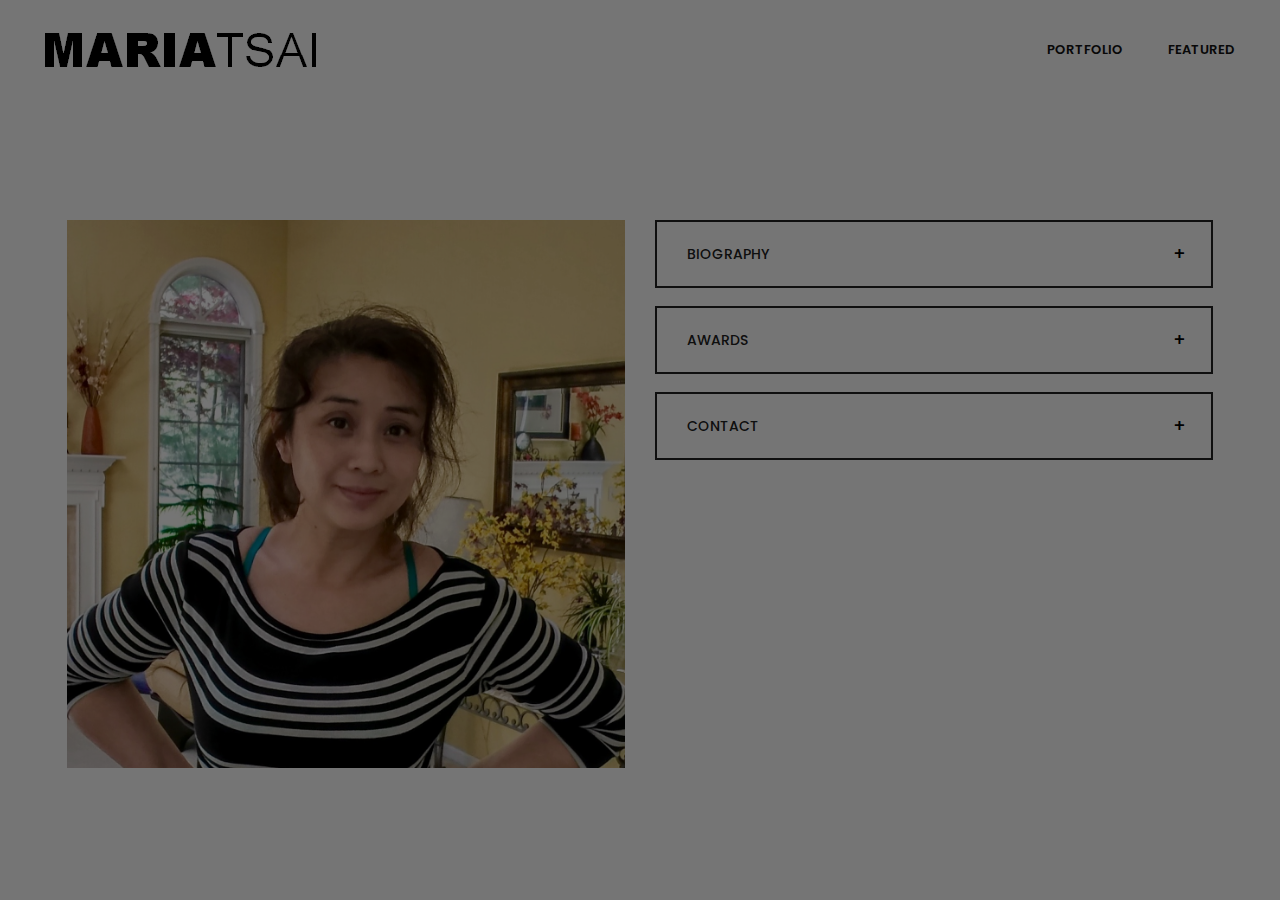
==== about.html @ 44aab26a "new rev" ====
<!DOCTYPE html>
<html>

<head>
<head>
	<title>Maria Tsai</title>
	<meta charset="UTF-8">
	<meta name="description" content="Maria Tsai's Painting Portfolio">
	<meta name="keywords" content="Maria, Tsai, Painting, Portfolio, html">
	<meta name="viewport" content="width=device-width, initial-scale=1.0">
	<meta content="text/html; charset=iso-8859-2" http-equiv="Content-Type">

	<!-- Favicon -->
	<link href="img/favicon.ico" rel="shortcut icon"/>

	<!-- Google font -->
	<link href="https://fonts.googleapis.com/css?family=Poppins:300,300i,400,400i,500,500i,600,600i,700,700i&display=swap" rel="stylesheet">

	<!-- Stylesheets -->
	<link rel="stylesheet" href="css/bootstrap.min.css"/>
	<link rel="stylesheet" href="css/font-awesome.min.css"/>
	<link rel="stylesheet" href="css/magnific-popup.css"/>
	<link rel="stylesheet" href="css/slicknav.min.css"/>
	<link rel="stylesheet" href="css/owl.carousel.min.css"/>
	<link rel="stylesheet" href="css/justifiedGallery.min.css"/>
    <link rel="stylesheet" href="https://www.w3schools.com/w3css/4/w3.css">

	<!-- Main Stylesheets -->
	<link rel="stylesheet" href="css/style.css"/>

	<style>
	.featured {display:none;}
	</style>
</head>

<body>
    <div id="preloder">
		<div class="loader"></div>
	</div>

	<!-- Header section  -->
	<header class="header-section">
		<a href="index.html" class="site-logo"><img src="img/logo.png" alt="logo"></a>
		<a href="fullscreen.html" class="link-page">Featured</a>
		<a href="portfolio.html" class="link-page">Portfolio</a>
	</header>

	<div class="clearfix"></div>
	<!-- Header section end  -->

	<!-- Contact section  -->
	<section class="elements-section">
		<div class="container">
			<!-- element -->
			<div class="element">

<p></p>
				<div class="row">

					<div class="col-xl-6">
						<img src="img/about2.jpg" alt="Maria Tsai">

<p></p>

<div id="collapse1a" class="collapse" aria-labelledby="headingOne">
<img src="img/about.jpg" alt="Maria Tsai">
<p></p>
								</div>
					</div>

					<div class="col-xl-6">
						<!-- Accordions -->
						<div id="accordion" class="accordion-area">
							<div class="panel">
								<div class="panel-header" id="headingOne">
									<button class="panel-link" data-toggle="collapse" data-target="#collapse1,#collapse1a" aria-expanded="false" aria-controls="collapse1 collapse1a">Biography</button>
								</div>
								<div id="collapse1" class="collapse" aria-labelledby="headingOne">
									<div class="panel-body">

<p>Maria Tsai is an oil painter from Clifton Park and a member of professional art organizations. Maria's paintings are well received in various galleries in the Capital Region. She is often praised for her grasp of picture composition and her particular delivering of lighting to the subjects.                                                                                                                                                                                                                                                                                                                                                                                                                                                                                            </p><p>Maria grew up in Shanghai in a family with artistic tradition, both her grandfather and father were an accomplished photographer. However, growing up in the repressive era of the “Cultural revolution” in China, artistic inclinations were frowned upon as being narcissistic. Fortunately for Maria, she emigrated to Canada at the tender age of 23 when her husband came over for his PhD. in chemistry. But family life ensured that she remained blissfully oblivious of her own artistic talents.                                                                                                                                                                                                                                                                                 </p><p>Her love affair with painting started about four years ago during a sip-and-paint session. A simple ladies’ night out turned into an explosive discovery as she realized how much she loved painting. The rest of the evening, she experienced flow for the first time in her life as she remained blissfully oblivious to her friends and her surroundings. Maria had heard anecdotes about chess masters, mathematicians, surgeons being so involved in flow that the roof could have fallen around them and they would have stayed oblivious and she had always scoffed at that thought but no more, that night, she knew she had discovered the secret to her flow and she realized that the building could have come crashing down around her and she would have been just as oblivious.</p><p>Since then, she has been attending workshops with artist Robin Rosenthal, Corey Pitkin, Takeyce Walter, Vincent Crotty, and Joan Lord to sharpen her skills.                                                                                                                                                                                                                                                                                                                                                                                                                                                                                                                                                                                                                                   </p><p>Maria experiences an intense joy that when she discovers the effect of light in new and unexpected variations on water as well as on other still life objects and fortunately for us, she does an excellent job of sharing it with all of us.                                                                                                                                                                                                                                                                                                                                                                                                                                                                                                                                                  </p><p>                                                                                                                                                                                                                                                                                                                                                                                                                                                                                                                                                                                                                                                                                                                                                                                               </p>
									</div>
								</div>
							</div>
							<div class="panel">
								<div class="panel-header" id="headingTwo">
									<button class="panel-link" data-toggle="collapse" data-target="#collapse2" aria-expanded="false" aria-controls="collapse2">Awards</button>
								</div>
								<div id="collapse2" class="collapse" aria-labelledby="headingTwo">
									<div class="panel-body">
<p></p>
										<ul style="padding-left:20px;color:#888888">
				<li>Autumn Jewels Art Show 2017: First Place</li>
				<li>Hagaman Art Show 2017: Third Place</li>
				<li>Autumn Jewels Art Show 2016: Honorable Mention</li>
				<li>Hagaman Art Show 2016: Third Place</li>
				<br>
			</ul>
									</div>
								</div>
							</div>
							<div class="panel">
								<div class="panel-header" id="headingThree">
									<button class="panel-link" data-toggle="collapse" data-target="#collapse3" aria-expanded="false" aria-controls="collapse3">Contact</button>
								</div>
								<div id="collapse3" class="collapse" aria-labelledby="headingThree">
									<div class="panel-body">
										<p>Thanks for visiting my website. Please feel free to contact me at <a href="mailto:art@mariatsai.com">art@mariatsai.com</p>
									</div>
								</div>
							</div>
						</div>
					</div>
				</div>
			</div>

	<!--====== Javascripts & Jquery ======-->
	<script src="js/jquery-3.2.1.min.js"></script>
	<script src="js/bootstrap.min.js"></script>
	<script src="js/jquery.slicknav.min.js"></script>
	<script src="js/owl.carousel.min.js"></script>
	<script src="js/jquery.magnific-popup.min.js"></script>
	<script src="js/circle-progress.min.js"></script>
	<script src="js/mixitup.min.js"></script>
	<script src="js/instafeed.min.js"></script>
	<script src="js/masonry.pkgd.min.js"></script>
	<script src="js/main.js"></script>
</body>
</html>
---- css/justifiedGallery.min.css ----
/*!
 * justifiedGallery - v3.7.0
 * http://miromannino.github.io/Justified-Gallery/
 * Copyright (c) 2018 Miro Mannino
 * Licensed under the MIT license.
 */
.justified-gallery {
  width: 100%;
  position: relative;
  overflow: hidden;
}
.justified-gallery > a,
.justified-gallery > div,
.justified-gallery > figure {
  position: absolute;
  display: inline-block;
  overflow: hidden;
  /* background: #888888; To have gray placeholders while the gallery is loading with waitThumbnailsLoad = false */
  filter: "alpha(opacity=10)";
  opacity: 0.1;
  margin: 0;
  padding: 0;
}
.justified-gallery > a > img,
.justified-gallery > div > img,
.justified-gallery > figure > img,
.justified-gallery > a > a > img,
.justified-gallery > div > a > img,
.justified-gallery > figure > a > img {
  position: absolute;
  top: 50%;
  left: 50%;
  margin: 0;
  padding: 0;
  border: none;
  filter: "alpha(opacity=0)";
  opacity: 0;
}
.justified-gallery > a > .caption,
.justified-gallery > div > .caption,
.justified-gallery > figure > .caption {
  display: none;
  position: absolute;
  bottom: 0;
  padding: 5px;
  background-color: #000000;
  left: 0;
  right: 0;
  margin: 0;
  color: white;
  font-size: 12px;
  font-weight: 300;
  font-family: sans-serif;
}
.justified-gallery > a > .caption.caption-visible,
.justified-gallery > div > .caption.caption-visible,
.justified-gallery > figure > .caption.caption-visible {
  display: initial;
  filter: "alpha(opacity=70)";
  opacity: 0.7;
  -webkit-transition: opacity 500ms ease-in;
  -moz-transition: opacity 500ms ease-in;
  -o-transition: opacity 500ms ease-in;
  transition: opacity 500ms ease-in;
}
.justified-gallery > .entry-visible {
  filter: "alpha(opacity=100)";
  opacity: 1;
  background: none;
}
.justified-gallery > .entry-visible > img,
.justified-gallery > .entry-visible > a > img {
  filter: "alpha(opacity=100)";
  opacity: 1;
  -webkit-transition: opacity 500ms ease-in;
  -moz-transition: opacity 500ms ease-in;
  -o-transition: opacity 500ms ease-in;
  transition: opacity 500ms ease-in;
}
.justified-gallery > .jg-filtered {
  display: none;
}
.justified-gallery > .spinner {
  position: absolute;
  bottom: 0;
  margin-left: -24px;
  padding: 10px 0 10px 0;
  left: 50%;
  filter: "alpha(opacity=100)";
  opacity: 1;
  overflow: initial;
}
.justified-gallery > .spinner > span {
  display: inline-block;
  filter: "alpha(opacity=0)";
  opacity: 0;
  width: 8px;
  height: 8px;
  margin: 0 4px 0 4px;
  background-color: #000;
  border-radius: 6px;
}
---- css/style.css ----
/*----------------------------------------*/
/* Template default CSS
/*----------------------------------------*/

html,
body {
	height: 100%;
	font-family: "Poppins", sans-serif;
	-webkit-font-smoothing: antialiased;
	font-smoothing: antialiased;
}

body {
	overflow-y:scroll;
}

h1,
h2,
h3,
h4,
h5,
h6 {
	margin: 0;
	color: #212121;
	font-weight: 500;
}

h1 {
	font-size: 70px;
}

h2 {
	font-size: 36px;
}

h3 {
	font-size: 30px;
}

h4 {
	font-size: 24px;
}

h5 {
	font-size: 18px;
}

h6 {
	font-size: 16px;
}

p {
	font-size: 16px;
	color: #7d7d7d;
	line-height: 1.8;
}

img {
	max-width: 100%;
}

input:focus,
select:focus,
button:focus,
textarea:focus {
	outline: none;
}

a:hover,
a:focus {
	text-decoration: none;
	outline: none;
}

ul,
ol {
	padding: 0;
	margin: 0;
}

/*---------------------
  Helper CSS
-----------------------*/

.section-title {
	text-align: center;
}

.section-title h2 {
	font-size: 36px;
}

.set-bg {
	background-repeat: no-repeat;
	background-size: cover;
	background-position: top center;
}

.spad {
	padding-top: 105px;
	padding-bottom: 105px;
}

.text-white h1,
.text-white h2,
.text-white h3,
.text-white h4,
.text-white h5,
.text-white h6,
.text-white p,
.text-white span,
.text-white li,
.text-white a {
	color: #fff;
}

/*---------------------
  Commom elements
-----------------------*/

.elements-section {
	padding-top: 120px;
}

.element {
	margin-bottom: 0px;
}

.element:last-child {
	margin-bottom: 0;
}

.el-title {
	margin-bottom: 62px;
}

/* buttons */

.site-btn {
	display: inline-block;
	border: none;
	font-size: 14px;
	font-weight: 500;
	min-width: 218px;
	padding: 24px 47px;
	border-radius: 0;
	text-transform: uppercase;
	color: #fff;
	line-height: 1.2;
	cursor: pointer;
	text-align: center;
	background: #212121;
}

.site-btn:hover {
	color: #fff;
}

.site-btn.sb-line {
	color: #212121;
	background: transparent;
	padding: 22px 47px;
	border: 2px solid #212121;
}

.site-btn.sb-light-bg {
	background: #f3f3f3;
}

/* Preloder */

#preloder {
	position: fixed;
	width: 100%;
	height: 100%;
	top: 0;
	left: 0;
	z-index: 999999;
	background: #000;
}

.loader {
	width: 40px;
	height: 40px;
	position: absolute;
	top: 50%;
	left: 50%;
	margin-top: -13px;
	margin-left: -13px;
	border-radius: 60px;
	animation: loader 0.8s linear infinite;
	-webkit-animation: loader 0.8s linear infinite;
}

@keyframes loader {
	0% {
		-webkit-transform: rotate(0deg);
		transform: rotate(0deg);
		border: 4px solid #f44336;
		border-left-color: transparent;
	}
	50% {
		-webkit-transform: rotate(180deg);
		transform: rotate(180deg);
		border: 4px solid #673ab7;
		border-left-color: transparent;
	}
	100% {
		-webkit-transform: rotate(360deg);
		transform: rotate(360deg);
		border: 4px solid #f44336;
		border-left-color: transparent;
	}
}

@-webkit-keyframes loader {
	0% {
		-webkit-transform: rotate(0deg);
		border: 4px solid #f44336;
		border-left-color: transparent;
	}
	50% {
		-webkit-transform: rotate(180deg);
		border: 4px solid #673ab7;
		border-left-color: transparent;
	}
	100% {
		-webkit-transform: rotate(360deg);
		border: 4px solid #f44336;
		border-left-color: transparent;
	}
}

/* Accordion */

.accordion-area .panel {
	margin-bottom: 18px;
}

.accordion-area .panel-header {
	display: block;
	font-weight: 500;
	position: relative;
	border: 2px solid #212121;
	-webkit-transition: all 0.4s ease-out 0s;
	transition: all 0.4s ease-out 0s;
}

.accordion-area .panel-header.active .panel-link {
	color: #fff;
	background-color: #323232;
}

.accordion-area .panel-header.active .panel-link.collapsed {
	color: #323232;
	background-color: transparent;
}

.accordion-area .panel-link:after {
	content: "+";
	position: absolute;
	font-size: 18px;
	font-weight: 500;
	right: 25px;
	top: 50%;
	color: #000;
	line-height: 16px;
	margin-top: -8px;
	margin-left: -4px;
}

.accordion-area .panel-header.active .panel-link:after {
	content: "-";
	margin-top: -10px;
	color: #fff;
}

.accordion-area .panel-header.active .panel-link.collapsed:after {
	content: "+";
	color: #323232;
}

.accordion-area .panel-link {
	text-align: left;
	background-color: transparent;
	border: none;
	position: relative;
	width: 100%;
	padding: 23px 40px;
	padding-left: 30px;
	font-size: 14px;
	text-transform: uppercase;
	color: #212121;
	font-weight: 500;
	line-height: 1.3;
	cursor: pointer;
}

.accordion-area .panel-body p {
	margin-bottom: 0;
	padding-top: 20px;
}

.accordion-area .panel-body {
	padding: 0 5px;
}

/* Tab */

.tab-element .nav-tabs {
	border-bottom: none;
	margin-bottom: 25px;
}

.tab-element .nav-item {
	margin-right: 10px;
	margin-bottom: 10px;
}

.tab-element .nav-tabs .nav-link {
	border: 2px solid #212121;
	text-align: left;
	background-color: transparent;
	border-radius: 0;
	position: relative;
	width: 100%;
	padding: 23px 38px;
	font-size: 14px;
	text-transform: uppercase;
	color: #323232;
	font-weight: 500;
	line-height: 1.3;
	cursor: pointer;
}

.tab-element .nav-tabs .nav-item:last-child {
	margin-right: 0;
}

.tab-element .nav-tabs .nav-link.active {
	background: #212121;
	color: #fff;
}

.tab-element .tab-pane p {
	margin-bottom: 0;
	line-height: 1.9;
}

/* Circle progress */

.circle-progress {
	text-align: center;
	display: block;
	position: relative;
	margin-bottom: 30px;
}

.circle-progress canvas {
	-webkit-transform: rotate(90deg);
	transform: rotate(90deg);
}

.circle-progress .progress-info {
	position: absolute;
	width: 100%;
	top: 50%;
	margin-top: -30px;
}

.circle-progress .progress-info h2 {
	font-size: 36px;
	font-weight: 400;
}

.circle-progress .progress-info p {
	margin-bottom: 0;
	line-height: normal;
}

/* milestones */

.milestone {
	margin-bottom: 30px;
}

.milestone h2 {
	font-size: 60px;
	font-weight: 400;
	line-height: 1;
}

.milestone p {
	margin-bottom: 0;
}

.search-model {
	display: none;
	position: fixed;
	width: 100%;
	height: 100%;
	left: 0;
	top: 0;
	background: #000;
	z-index: 99999;
}

.search-model-form {
	padding: 0 15px;
}

.search-model-form input {
	width: 500px;
	font-size: 40px;
	border: none;
	border-bottom: 2px solid #333;
	background: none;
	color: #999;
}

.search-close-switch {
	position: absolute;
	width: 50px;
	height: 50px;
	background: #333;
	color: #fff;
	text-align: center;
	border-radius: 50%;
	padding-top: 6px;
	font-size: 26px;
	top: 30px;
	cursor: pointer;
	-webkit-transform: rotate(45deg);
	transform: rotate(45deg);
	font-weight: 300;
}


/* Image Popup */

.img-popup-warp .mfp-content,
.img-popup-warp.mfp-ready.mfp-removing .mfp-content {
	opacity: 0;
	-webkit-transform: scale(0.8);
	transform: scale(0.8);
	-webkit-transition: all 0.4s;
	transition: all 0.4s;
}

.img-popup-warp.mfp-ready .mfp-content {
	opacity: 1;
	-webkit-transform: scale(1);
	transform: scale(1);
}

/*------------------
  Header section
---------------------*/

.header-section {
	padding-top: 15px;
	padding-bottom: 27px;
	position: relative;
	z-index: 99;
}

.header-section.hs-bd {
	clear: both;
	border-bottom: 1px solid #e8e8e8;
}

.site-logo {
	display: inline-block;
	padding-top: 18px;
}

.link-page {
	display: inline;
	font-size: 13px;
	color: #121212;
	font-weight: 600;
	text-transform: uppercase;
	padding: 25px 0;
}

.header-controls {
	float: right;
	display: block;
	font-size: 13px;
	color: #121212;
	font-weight: 600;
	text-transform: uppercase;
	padding: 16px 25px 0 50px;
	margin-right: 45px;
}

.header-controls button {
	background: transparent;
	border: none;
	font-size: 19px;
}

.header-controls button.nav-switch-btn {
	font-size: 21px;
	margin-right: 25px;
}

.slicknav_menu {
	display: none;
}

.main-menu {
	list-style: none;
	float: right;
	display: none;
}

.main-menu li {
	display: inline-block;
	position: relative;
}

.main-menu li.search-mobile {
	display: none;
}

.main-menu li a {
	display: block;
	font-size: 13px;
	color: #121212;
	font-weight: 600;
	text-transform: uppercase;
	padding: 25px 0;
	margin-right: 45px;
}

.main-menu li .sub-menu {
	position: absolute;
	top: 100%;
	left: 0;
	width: 220px;
	background: #fff;
	visibility: hidden;
	opacity: 0;
	margin-top: 50px;
	padding: 10px 0 5px;
	-webkit-box-shadow: 0 15px 50px 1px rgba(0, 0, 0, 0.13);
	box-shadow: 0 15px 50px 1px rgba(0, 0, 0, 0.13);
	-webkit-transition: all 0.4s;
	transition: all 0.4s;
}

.main-menu li .sub-menu li {
	display: block;
}

.main-menu li .sub-menu li a {
	padding: 10px 15px;
	text-transform: none;
}

.main-menu li:hover .sub-menu {
	visibility: visible;
	opacity: 1;
	margin-top: 0;
}

.search-mobile button {
	background: transparent;
	border: none;
	color: #fff;
	padding: 15px;
}

/*------------------
  Hero section
---------------------*/

.hero-section {
	clear: both;
	position: relative;
}

.hero-item {
	height: 278px;
	position: relative;
}

.hero-item:hover .hero-link {
	opacity: 1;
}

.hero-item:hover .hero-link h2 {
	top: 0;
}

.hero-link {
	height: 278px;
	position: relative;
	display: -webkit-box;
	display: -ms-flexbox;
	display: flex;
	-webkit-box-align: center;
	-ms-flex-align: center;
	align-items: center;
	-webkit-box-pack: center;
	-ms-flex-pack: center;
	justify-content: center;
	padding: 0 15px;
	overflow: hidden;
	opacity: 0;
	-webkit-transition: all 0.3s;
	transition: all 0.3s;
}

.hero-link h2 {
	color: #fff;
	font-size: 30px;
	line-height: 1.5;
	position: relative;
	top: 50px;
	-webkit-transition: all 0.5s;
	transition: all 0.5s;
}

.hero-social-links {
	position: absolute;
	width: 110px;
	bottom: 0;
	right: 0;
	z-index: 9;
	background: #fff;
	text-align: center;
	padding: 40px 0;
}

.hero-social-links a {
	display: block;
	padding: 16px 0;
	font-size: 16px;
	color: #121212;
}

/* ----------------
  Intro section
---------------------*/

.intro-section {
	padding: 120px 15px 90px;
}

.intro-warp {
	max-width: 1780px;
	width: 100%;
	margin: 0 auto;
}

.intro-text h2 {
	font-size: 48px;
	margin-bottom: 25px;
}

.intro-text p {
	margin-bottom: 45px;
}

.sp-link {
	display: inline-block;
	font-weight: 500;
	font-size: 16px;
	color: #212121;
	border-bottom: 3px solid #212121;
	padding-right: 15px;
}

.sp-link:hover {
	color: #212121;
}

.skill-warp {
	padding-left: 83px;
	padding-top: 80px;
}

.single-progress-item {
	margin-bottom: 30px;
	position: relative;
}

.single-progress-item:last-child {
	margin-bottom: 0;
}

.single-progress-item p {
	padding-top: 28px;
}

.progress-bar-style {
	display: block;
	height: 6px;
	position: relative;
	width: 100%;
}

.progress-bar-style .bar-inner {
	position: absolute;
	height: 100%;
	left: 0;
	top: 0;
	background: #212121;
}

.progress-bar-style .bar-inner span {
	position: absolute;
	width: 54px;
	height: 40px;
	right: 0;
	top: 22px;
	padding-top: 8px;
	color: #fff;
	font-weight: 400;
	text-align: center;
	background: #212121;
}

/*------------------
  Footer section
---------------------*/

.footer-section {
	background: #212121;
	padding: 19px 40px;
}

.copyright {
	color: #fff;
	font-size: 11px;
	font-weight: 500;
	padding: 4px 0;
}

.footer-social-links {
	text-align: right;
}

.footer-social-links a {
	display: inline-block;
	color: #fff;
	font-size: 17px;
	margin-left: 40px;
}

/*------------------
====================
  Other Page
====================
--------------------*/

/*------------------
  About page
---------------------*/

.about-bg {
	height: 100%;
}

.about-text {
	padding: 100px 57px;
}

.about-text h2 {
	font-size: 48px;
	margin-bottom: 30px;
}

.about-text h4 {
	margin-bottom: 20px;
}

.about-text p {
	margin-bottom: 45px;
}

.about-text .site-btn {
	margin-top: 20px;
}

.skill-section {
	padding-top: 60px;
	padding-bottom: 35px;
}

.services-section {
	padding: 117px 0;
}

.services-section .site-btn {
	min-width: 244px;
}

.services-section .services-item {
	padding-right: 20px;
	max-width: 440px;
}

.services-item {
	margin: 0 auto 70px;
}

.services-item img {
	margin-bottom: 30px;
}

.services-item h4 {
	margin-bottom: 20px;
}

.services-item p {
	margin-bottom: 0;
}

.instagram-section {
	border-top: 1px solid #e8e8e8;
	padding-top: 25px;
}

.instagram-section h6 {
	font-size: 14px;
	padding-left: 80px;
	padding-bottom: 25px;
}

/* ----------------
  Portfolio page 1
---------------------*/

.portfolio-section {
}

.portfolio-filter {
	list-style: none;
	margin-bottom: 15px;
	padding: 0 15px;
}

.portfolio-filter li {
	display: inline-block;
	font-size: 14px;
	color: #212121;
	font-weight: 500;
	margin-right: 46px;
	text-transform: uppercase;
	cursor: pointer;
}

.portfolio-filter li:last-child {
	margin-right: 0;
}

.portfolio-item {
	min-height: 100%;
	display: block;
}

.portfolio-item.next-btn {
	background: #060606;
	display: -webkit-box;
	display: -ms-flexbox;
	display: flex;
	-webkit-box-pack: center;
	-ms-flex-pack: center;
	justify-content: center;
	-webkit-box-align: center;
	-ms-flex-align: center;
	align-items: center;
	cursor: pointer;
}

.portfolio-item.next-btn h2 {
	color: #fff;
	font-size: 41px;
}

/* ----------------
  Portfolio page 2
---------------------*/

.portfolio-2-section {
	padding-top: 20px;
}

.portfolio-2-section .site-btn {
	margin-top: 80px;
}

.pf-2 {
	padding-left: 83px;
}

.portfolio-warp {
	padding: 0 19px;
}

.portfolio-box {
	margin-bottom: 35px;
	padding: 0 64px;
}

.portfolio-box h6 {
	padding-top: 30px;
}

.portfolio-box p {
	margin-bottom: 0;
}

/* ----------------
  Portfolio page 3
---------------------*/

.portfolio-3-section {
	padding-top: 120px;
	padding-bottom: 100px;
	overflow: hidden;
}

.portfolio-grid {
	max-width: 1756px;
	margin: 0 auto;
}

.portfolio-grid:after {
	content: "";
	display: block;
	clear: both;
}

.grid-sizer,
.grid-item {
	width: 25%;
}

.grid-item {
	float: left;
}

.grid-width-1 {
	width: 50%;
}

.grid-width-2 {
	width: 75%;
}

.grid-portfolio {
	padding: 0 15px;
	margin-bottom: 35px;
}

.grid-portfolio img {
	min-width: 100%;
}

.grid-portfolio h6 {
	padding-top: 30px;
}

.grid-portfolio p {
	margin-bottom: 0;
}

.load-more-warp {
	max-width: 1756px;
	padding-top: 70px;
	margin: 0 auto;
}

/* ----------------
  Blog section
---------------------*/

.blog-section {
	padding: 120px 0;
}

.blog-warp {
	max-width: 1386px;
	margin: 0 auto;
	padding-left: 15px;
	padding-right: 15px;
}

.blog-post {
	text-align: center;
	padding: 0 20px;
	margin-bottom: 120px;
}

.blog-post img {
	padding: 0 15px;
	margin-bottom: 50px;
}

.blog-post .blog-date {
	display: inline-block;
	font-size: 12px;
	line-height: 1.1;
	color: #fff;
	padding: 9px 17px;
	margin-bottom: 20px;
	background: #212121;
}

.blog-post h3 {
	margin-bottom: 10px;
}

.blog-post .blog-cata {
	margin-bottom: 30px;
}

.blog-post .blog-cata span {
	display: inline-block;
	font-size: 14px;
	color: #bcbcbc;
	font-weight: 500;
	padding-right: 13px;
	margin-right: 11px;
	position: relative;
}

.blog-post .blog-cata span:after {
	position: absolute;
	content: "|";
	right: 0;
	top: 0;
	font-size: 14px;
	color: #bcbcbc;
	font-weight: 500;
	margin-bottom: 10px;
}

.blog-post .blog-cata span:last-child {
	margin-right: 0;
	padding-right: 0;
}

.blog-post .blog-cata span:last-child:after {
	display: none;
}

.blog-post p {
	margin-bottom: 35px;
	padding: 0 11px;
}

.site-pagination {
	text-align: center;
}

.site-pagination a {
	display: inline-block;
	height: 42px;
	font-size: 14px;
	font-weight: 500;
	color: #888888;
	padding: 11px 5px;
}

.site-pagination a.current {
	color: #fff;
	background: #212121;
	padding: 11px 13px;
}

/* ----------------
  Contact page
---------------------*/

.map {
	height: 663px;
	position: relative;
}

.map iframe {
	position: absolute;
	width: 100%;
	height: 100%;
}

.contact-section {
	padding: 120px 0;
}

.contact-text h3 {
	margin-bottom: 30px;
}

.contact-text p {
	margin-bottom: 45px;
}

.contact-text ul {
	list-style: none;
}

.contact-text ul li {
	font-size: 14px;
	font-weight: 500;
	color: #212121;
	line-height: 1.9;
}

.contact-form {
	padding-top: 20px;
}

.contact-form input,
.contact-form textarea {
	width: 100%;
	font-size: 14px;
	font-weight: 500;
	color: #7d7d7d;
	border: none;
	border-bottom: 1px solid #b2b2b2;
	padding-bottom: 14px;
	margin-bottom: 20px;
	background: transparent;
}

.contact-form textarea {
	height: 165px;
	min-height: 165px;
	margin-bottom: 38px;
}

.text-msg::-webkit-input-placeholder {
	padding-top: 130px;
}

.text-msg::-moz-input-placeholder {
	padding-top: 130px;
}

.text-msg:-moz-input-placeholder {
	padding-top: 130px;
}

.text-msg:-ms-input-placeholder {
	padding-top: 130px;
}

/* ----------------
  Responsive
---------------------*/

@media (min-width: 1200px) {
	.container {
		max-width: 1176px;
	}
}


/* Medium screen : 992px. */

@media only screen and (min-width: 992px){
	.site-logo {
		float: left;
	margin-left: 45px;
	}
	.link-page {
		float: right;
	margin-right: 45px;
	}
	.main-menu li a {
		margin-right: 15px;
	}
	.header-controls {
		padding: 16px 15px 0 20px;
	}
	.skill-warp {
		padding-left: 40px;
	}
	.portfolio-box {
		padding: 0 15px;
	}
	.pf-2 {
		padding-left: 35px;
	}
	.blog-post {
		padding: 0;
	}
	.blog-post img {
		padding: 0;
	}
}

/* Tablet :768px. */

@media only screen and (min-width: 768px) and (max-width: 991px) {
	.header-section {
		text-align: center;
		padding-bottom: 0;
	}
	.site-logo {
		float: left;
	margin-left: 45px;
	}
	.link-page {
		float: right;
	margin-right: 45px;
	}
	.main-menu {
		float: none;
	}
	.main-menu li a {
		padding-top: 15px;
	}
	.main-menu li:last-child a {
		margin-right: 0;
	}
	.main-menu li .sub-menu {
		text-align: left;
	}
	.header-controls {
		float: none;
		padding: 20px 15px;
	}
	.skill-warp {
		padding-left: 0px;
	}
	.about-bg {
		height: 800px;
	}
	.portfolio-box {
		padding: 0 15px;
	}
	.pf-2 {
		padding-left: 35px;
	}
	.blog-post {
		padding: 0;
	}
	.blog-post img,
	.blog-post p {
		padding: 0;
	}
	.contact-text {
		margin-bottom: 50px;
	}
}

/* Large Mobile :480px. */

@media only screen and (max-width: 767px) {
	.header-section {
		text-align: center;
		padding-bottom: 0;
	}
	.site-logo {
		float: center;
	}
	.link-page {
		display: block;
		float: center;
	}
	.header-controls {
		display: none;
	}
	.main-menu {
		float: none;
	}
	.main-menu li a {
		padding-top: 15px;
	}
	.main-menu li:last-child a {
		margin-right: 0;
	}
	.main-menu li .sub-menu {
		text-align: left;
	}
	.header-controls {
		float: none;
		padding: 20px 15px;
	}

	.skill-warp {
		padding-left: 0px;
	}
	.about-bg {
		height: 600px;
	}
	.about-text {
		padding: 100px 20px;
	}
	.portfolio-box {
		padding: 0 15px;
	}
	.pf-2 {
		padding-left: 35px;
	}
	.grid-sizer,
	.grid-item {
		width: 50%;
	}
	.grid-width-1 {
		width: 50%;
	}
	.grid-width-2 {
		width: 100%;
	}
	.blog-post {
		padding: 0;
	}
	.blog-post img,
	.blog-post p {
		padding: 0;
	}
	.contact-text {
		margin-bottom: 50px;
	}
	.footer-social-links {
		text-align: center;
		padding-top: 20px;
	}
	.footer-social-links a:first-child {
		margin-left: 0;
	}
	.copyright {
		padding-top: 15px;
		text-align: center;
	}
	.search-model-form input {
		width: 100%;
	}
}

/* Small Mobile :320px. */
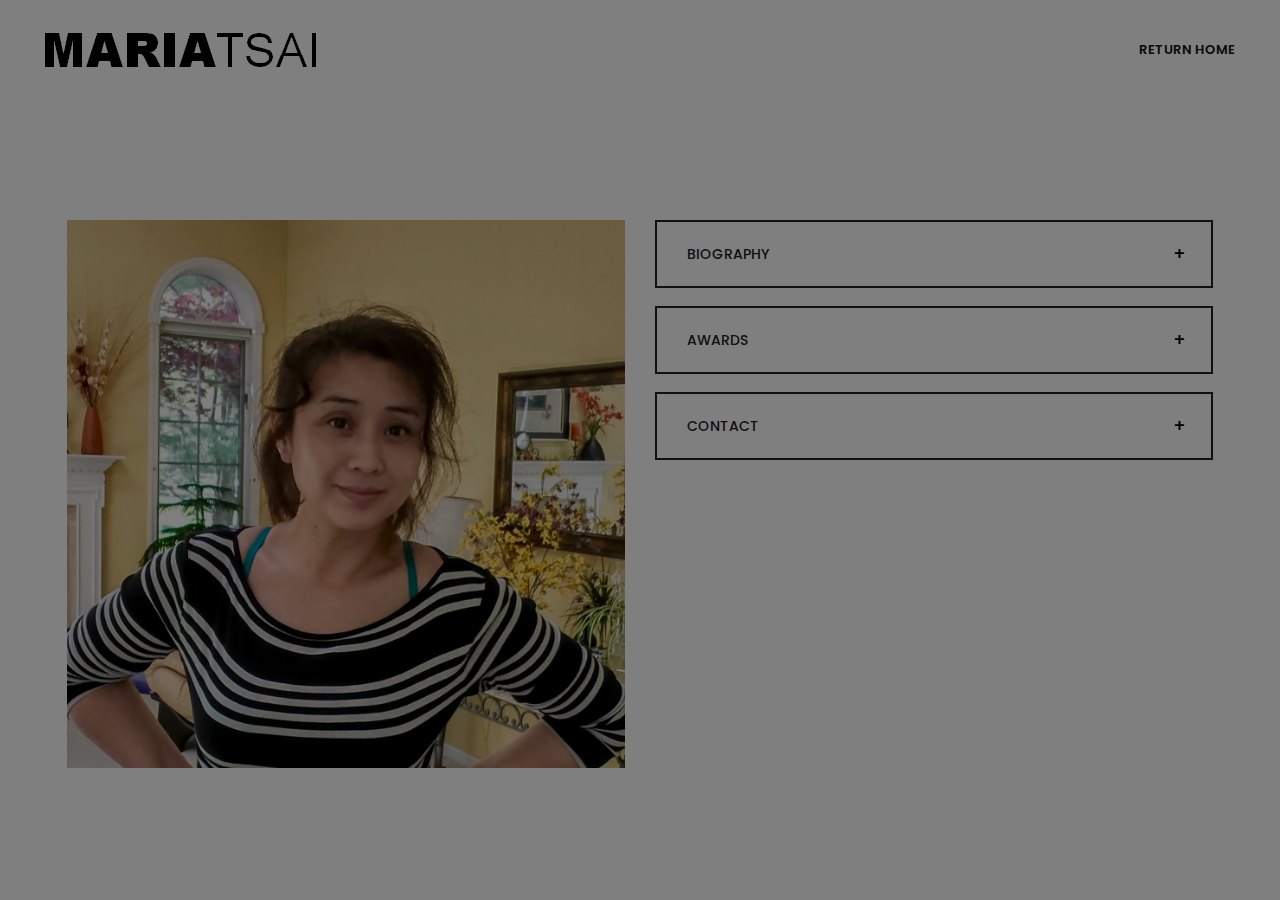
==== commit 7335c37d: "New Version" ====
--- a/about.html
+++ b/about.html
@@ -41,8 +41,7 @@
 	<!-- Header section  -->
 	<header class="header-section">
 		<a href="index.html" class="site-logo"><img src="img/logo.png" alt="logo"></a>
-		<a href="fullscreen.html" class="link-page">Featured</a>
-		<a href="portfolio.html" class="link-page">Portfolio</a>
+		<a href="index.html"class="link-page">Return Home</a>
 	</header>
 
 	<div class="clearfix"></div>
@@ -77,9 +76,7 @@
 								</div>
 								<div id="collapse1" class="collapse" aria-labelledby="headingOne">
 									<div class="panel-body">
-
-<p>Maria Tsai is an oil painter from Clifton Park and a member of professional art organizations. Maria's paintings are well received in various galleries in the Capital Region. She is often praised for her grasp of picture composition and her particular delivering of lighting to the subjects.                                                                                                                                                                                                                                                                                                                                                                                                                                                                                            </p><p>Maria grew up in Shanghai in a family with artistic tradition, both her grandfather and father were an accomplished photographer. However, growing up in the repressive era of the “Cultural revolution” in China, artistic inclinations were frowned upon as being narcissistic. Fortunately for Maria, she emigrated to Canada at the tender age of 23 when her husband came over for his PhD. in chemistry. But family life ensured that she remained blissfully oblivious of her own artistic talents.                                                                                                                                                                                                                                                                                 </p><p>Her love affair with painting started about four years ago during a sip-and-paint session. A simple ladies’ night out turned into an explosive discovery as she realized how much she loved painting. The rest of the evening, she experienced flow for the first time in her life as she remained blissfully oblivious to her friends and her surroundings. Maria had heard anecdotes about chess masters, mathematicians, surgeons being so involved in flow that the roof could have fallen around them and they would have stayed oblivious and she had always scoffed at that thought but no more, that night, she knew she had discovered the secret to her flow and she realized that the building could have come crashing down around her and she would have been just as oblivious.</p><p>Since then, she has been attending workshops with artist Robin Rosenthal, Corey Pitkin, Takeyce Walter, Vincent Crotty, and Joan Lord to sharpen her skills.                                                                                                                                                                                                                                                                                                                                                                                                                                                                                                                                                                                                                                   </p><p>Maria experiences an intense joy that when she discovers the effect of light in new and unexpected variations on water as well as on other still life objects and fortunately for us, she does an excellent job of sharing it with all of us.                                                                                                                                                                                                                                                                                                                                                                                                                                                                                                                                                  </p><p>                                                                                                                                                                                                                                                                                                                                                                                                                                                                                                                                                                                                                                                                                                                                                                                               </p>
-									</div>
+<p>Maria Tsai is an oil painter from Clifton Park and a member of professional art organizations. Maria's paintings are well received in various galleries in the Capital Region. She is often praised for her grasp of picture composition and her particular delivering of lighting to the subjects.</p><p>Maria grew up in Shanghai in a family with artistic tradition, both her grandfather and father were an accomplished photographer. However, growing up in the repressive era of the "Cultural revolution" in China, artistic inclinations were frowned upon as being narcissistic. Fortunately for Maria, she emigrated to Canada at the tender age of 23 when her husband came over for his PhD. in chemistry. But family life ensured that she remained blissfully oblivious of her own artistic talents.</p><p>Her love affair with painting started about four years ago during a sip-and-paint session. A simple ladies' night out turned into an explosive discovery as she realized how much she loved painting. The rest of the evening, she experienced flow for the first time in her life as she remained blissfully oblivious to her friends and her surroundings. Maria had heard anecdotes about chess masters, mathematicians, surgeons being so involved in flow that the roof could have fallen around them and they would have stayed oblivious and she had always scoffed at that thought but no more, that night, she knew she had discovered the secret to her flow and she realized that the building could have come crashing down around her and she would have been just as oblivious.</p><p>Since then, she has been attending workshops with artist Robin Rosenthal, Corey Pitkin, Takeyce Walter, Vincent Crotty, and Joan Lord to sharpen her skills.</p><p>Maria experiences an intense joy that when she discovers the effect of light in new and unexpected variations on water as well as on other still life objects and fortunately for us, she does an excellent job of sharing it with all of us.</p>									</div>
 								</div>
 							</div>
 							<div class="panel">
@@ -89,12 +86,7 @@
 								<div id="collapse2" class="collapse" aria-labelledby="headingTwo">
 									<div class="panel-body">
 <p></p>
-										<ul style="padding-left:20px;color:#888888">
-				<li>Autumn Jewels Art Show 2017: First Place</li>
-				<li>Hagaman Art Show 2017: Third Place</li>
-				<li>Autumn Jewels Art Show 2016: Honorable Mention</li>
-				<li>Hagaman Art Show 2016: Third Place</li>
-				<br>
+										<ul style="padding-left:20px;color:#888888"><li>Autumn Jewels Art Show 2017: First Place</li><li>Hagaman Art Show 2017: Third Place</li><li>Autumn Jewels Art Show 2016: Honorable Mention</li><li>Hagaman Art Show 2016: Third Place</li><br>
 			</ul>
 									</div>
 								</div>
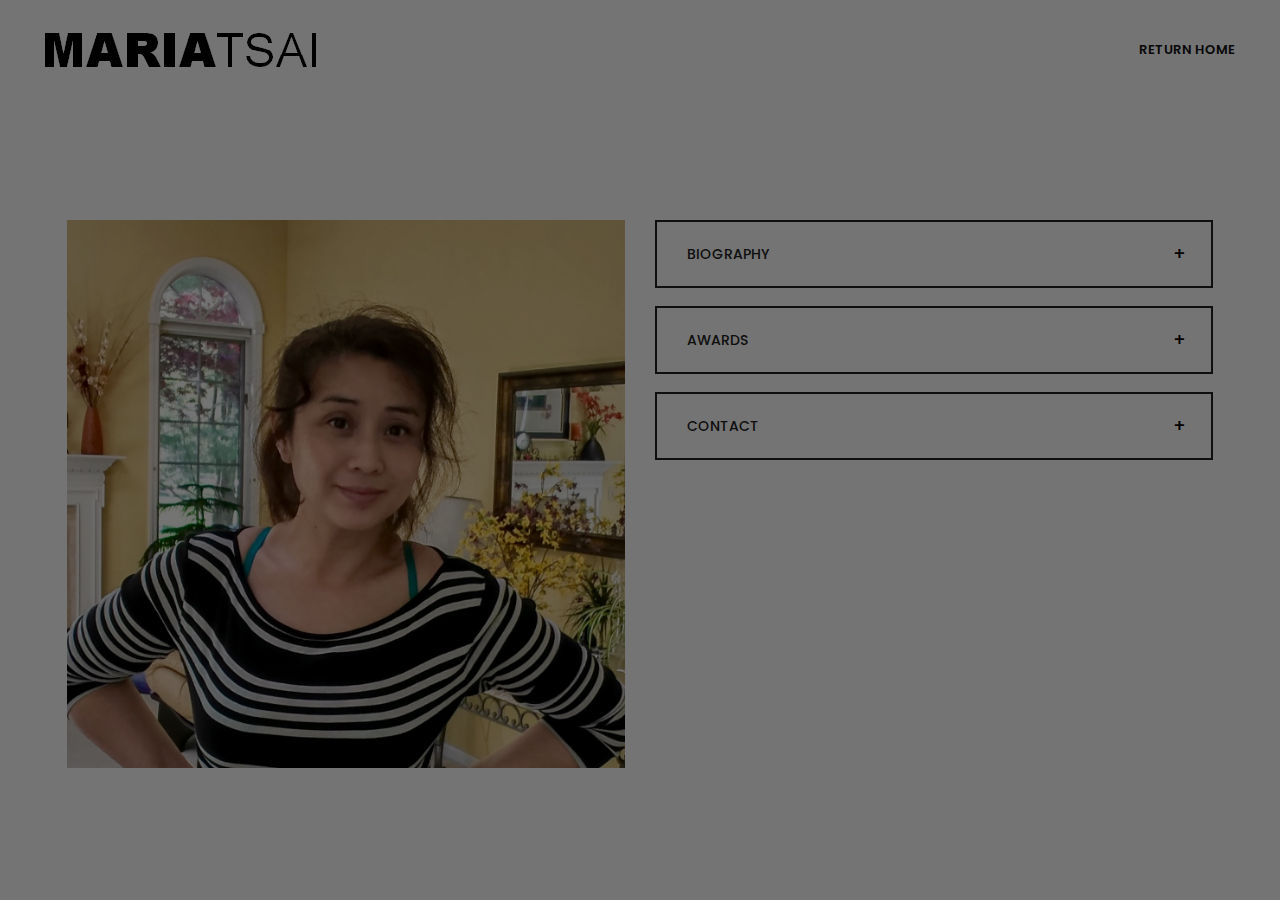
==== commit 3ed7dbc9: "Various changes" ====
--- a/about.html
+++ b/about.html
@@ -23,7 +23,7 @@
 	<link rel="stylesheet" href="css/slicknav.min.css"/>
 	<link rel="stylesheet" href="css/owl.carousel.min.css"/>
 	<link rel="stylesheet" href="css/justifiedGallery.min.css"/>
-    <link rel="stylesheet" href="https://www.w3schools.com/w3css/4/w3.css">
+    <link rel="stylesheet" href="css/w3.css">
 
 	<!-- Main Stylesheets -->
 	<link rel="stylesheet" href="css/style.css"/>
@@ -76,7 +76,7 @@
 								</div>
 								<div id="collapse1" class="collapse" aria-labelledby="headingOne">
 									<div class="panel-body">
-<p>Maria Tsai is an oil painter from Clifton Park and a member of professional art organizations. Maria's paintings are well received in various galleries in the Capital Region. She is often praised for her grasp of picture composition and her particular delivering of lighting to the subjects.</p><p>Maria grew up in Shanghai in a family with artistic tradition, both her grandfather and father were an accomplished photographer. However, growing up in the repressive era of the "Cultural revolution" in China, artistic inclinations were frowned upon as being narcissistic. Fortunately for Maria, she emigrated to Canada at the tender age of 23 when her husband came over for his PhD. in chemistry. But family life ensured that she remained blissfully oblivious of her own artistic talents.</p><p>Her love affair with painting started about four years ago during a sip-and-paint session. A simple ladies' night out turned into an explosive discovery as she realized how much she loved painting. The rest of the evening, she experienced flow for the first time in her life as she remained blissfully oblivious to her friends and her surroundings. Maria had heard anecdotes about chess masters, mathematicians, surgeons being so involved in flow that the roof could have fallen around them and they would have stayed oblivious and she had always scoffed at that thought but no more, that night, she knew she had discovered the secret to her flow and she realized that the building could have come crashing down around her and she would have been just as oblivious.</p><p>Since then, she has been attending workshops with artist Robin Rosenthal, Corey Pitkin, Takeyce Walter, Vincent Crotty, and Joan Lord to sharpen her skills.</p><p>Maria experiences an intense joy that when she discovers the effect of light in new and unexpected variations on water as well as on other still life objects and fortunately for us, she does an excellent job of sharing it with all of us.</p>									</div>
+<p>Maria Tsai is an oil painter from Sarasota and a member of professional art organizations. Maria's paintings are well received in various galleries in the Capital Region. She is often praised for her grasp of picture composition and her particular delivering of lighting to the subjects.</p><p>Maria grew up in Shanghai in a family with artistic tradition, both her grandfather and father were an accomplished photographer. However, growing up in the repressive era of the "Cultural revolution" in China, artistic inclinations were frowned upon as being narcissistic. Fortunately for Maria, she emigrated to Canada at the tender age of 23 when her husband came over for his PhD. in chemistry. But family life ensured that she remained blissfully oblivious of her own artistic talents.</p><p>Her love affair with painting started about four years ago during a sip-and-paint session. A simple ladies' night out turned into an explosive discovery as she realized how much she loved painting. The rest of the evening, she experienced flow for the first time in her life as she remained blissfully oblivious to her friends and her surroundings. Maria had heard anecdotes about chess masters, mathematicians, surgeons being so involved in flow that the roof could have fallen around them and they would have stayed oblivious and she had always scoffed at that thought but no more, that night, she knew she had discovered the secret to her flow and she realized that the building could have come crashing down around her and she would have been just as oblivious.</p><p>Since then, she has been attending workshops with artist Robin Rosenthal, Corey Pitkin, Takeyce Walter, Vincent Crotty, and Joan Lord to sharpen her skills.</p><p>Maria experiences an intense joy that when she discovers the effect of light in new and unexpected variations on water as well as on other still life objects and fortunately for us, she does an excellent job of sharing it with all of us.</p><p></p><p></p><p></p><p></p><p></p><p></p><p></p><p></p><p></p><p></p><p></p><p></p><p></p><p></p><p></p><p></p><p></p><p></p><p></p><p></p><p></p><p></p><p></p><p></p><p></p><p></p><p></p><p></p><p></p><p></p><p></p><p></p><p></p><p></p><p></p><p></p><p></p><p></p><p></p><p></p><p></p><p></p><p></p><p></p>									</div>
 								</div>
 							</div>
 							<div class="panel">
@@ -86,7 +86,7 @@
 								<div id="collapse2" class="collapse" aria-labelledby="headingTwo">
 									<div class="panel-body">
 <p></p>
-										<ul style="padding-left:20px;color:#888888"><li>Autumn Jewels Art Show 2017: First Place</li><li>Hagaman Art Show 2017: Third Place</li><li>Autumn Jewels Art Show 2016: Honorable Mention</li><li>Hagaman Art Show 2016: Third Place</li><br>
+										<ul style="padding-left:20px;color:#888888"><li>Autumn Jewels Art Show 2017: First Place</li><li>Hagaman Art Show 2017: Third Place</li><li>Autumn Jewels Art Show 2016: Honorable Mention</li><li>Hagaman Art Show 2016: Third Place</li><li></li><li></li><li></li><li></li><li></li><li></li><li></li><li></li><li></li><li></li><li></li><li></li><li></li><li></li><li></li><li></li><li></li><li></li><li></li><li></li><li></li><li></li><li></li><li></li><li></li><li></li><li></li><li></li><li></li><li></li><li></li><li></li><li></li><li></li><li></li><li></li><li></li><li></li><li></li><li></li><li></li><li></li><li></li><li></li><li></li><br>
 			</ul>
 									</div>
 								</div>
--- a/css/style.css
+++ b/css/style.css
@@ -484,6 +484,27 @@
 	padding: 25px 0;
 }
 
+.home-header {
+	padding-top: 15px;
+	padding-bottom: 27px;
+	position: relative;
+	z-index: 99;
+	text-align: center;
+}
+.home-logo {
+	display: block;
+	float: center;
+	padding: 50px;
+}
+.home-links {
+	display: block;
+	float: center;
+	font-size: 18px;
+	color: #121212;
+	font-weight: 600;
+	text-transform: uppercase;
+	padding: 50px 0px;
+}
 .header-controls {
 	float: right;
 	display: block;
